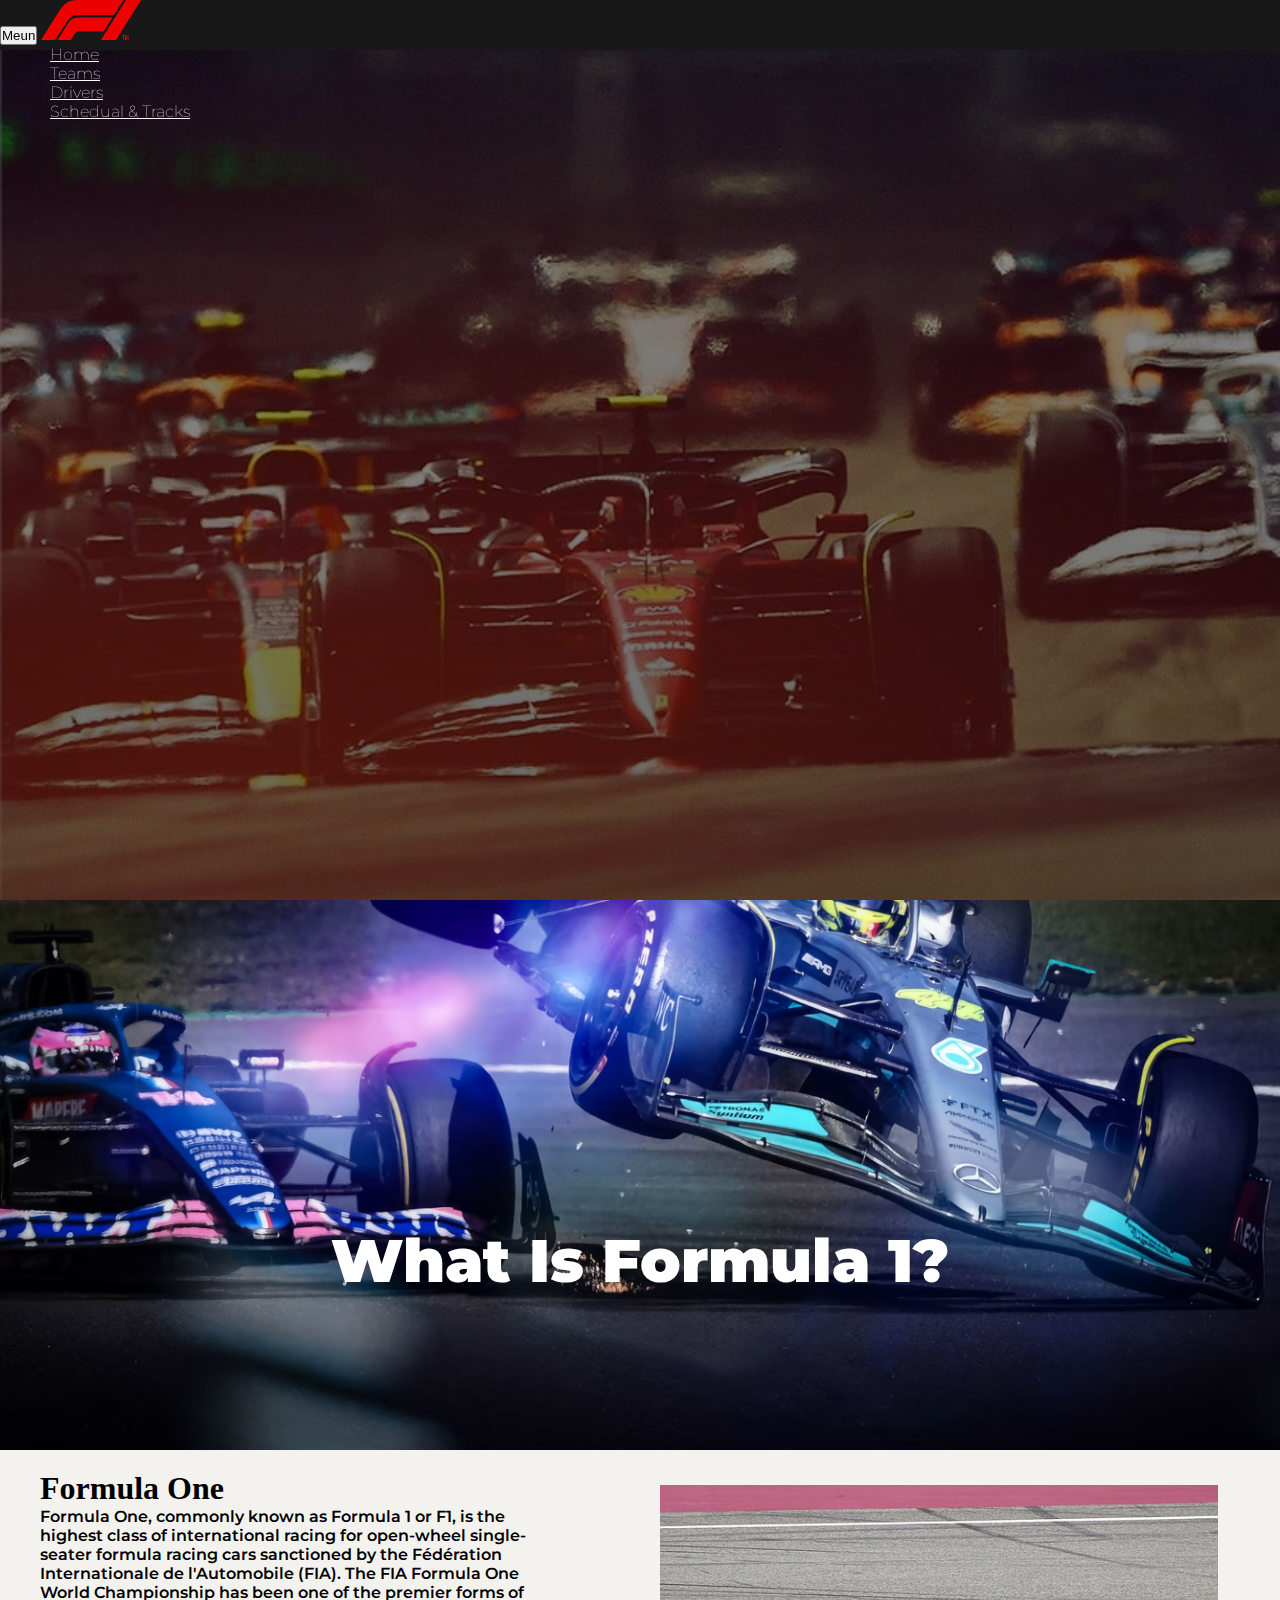
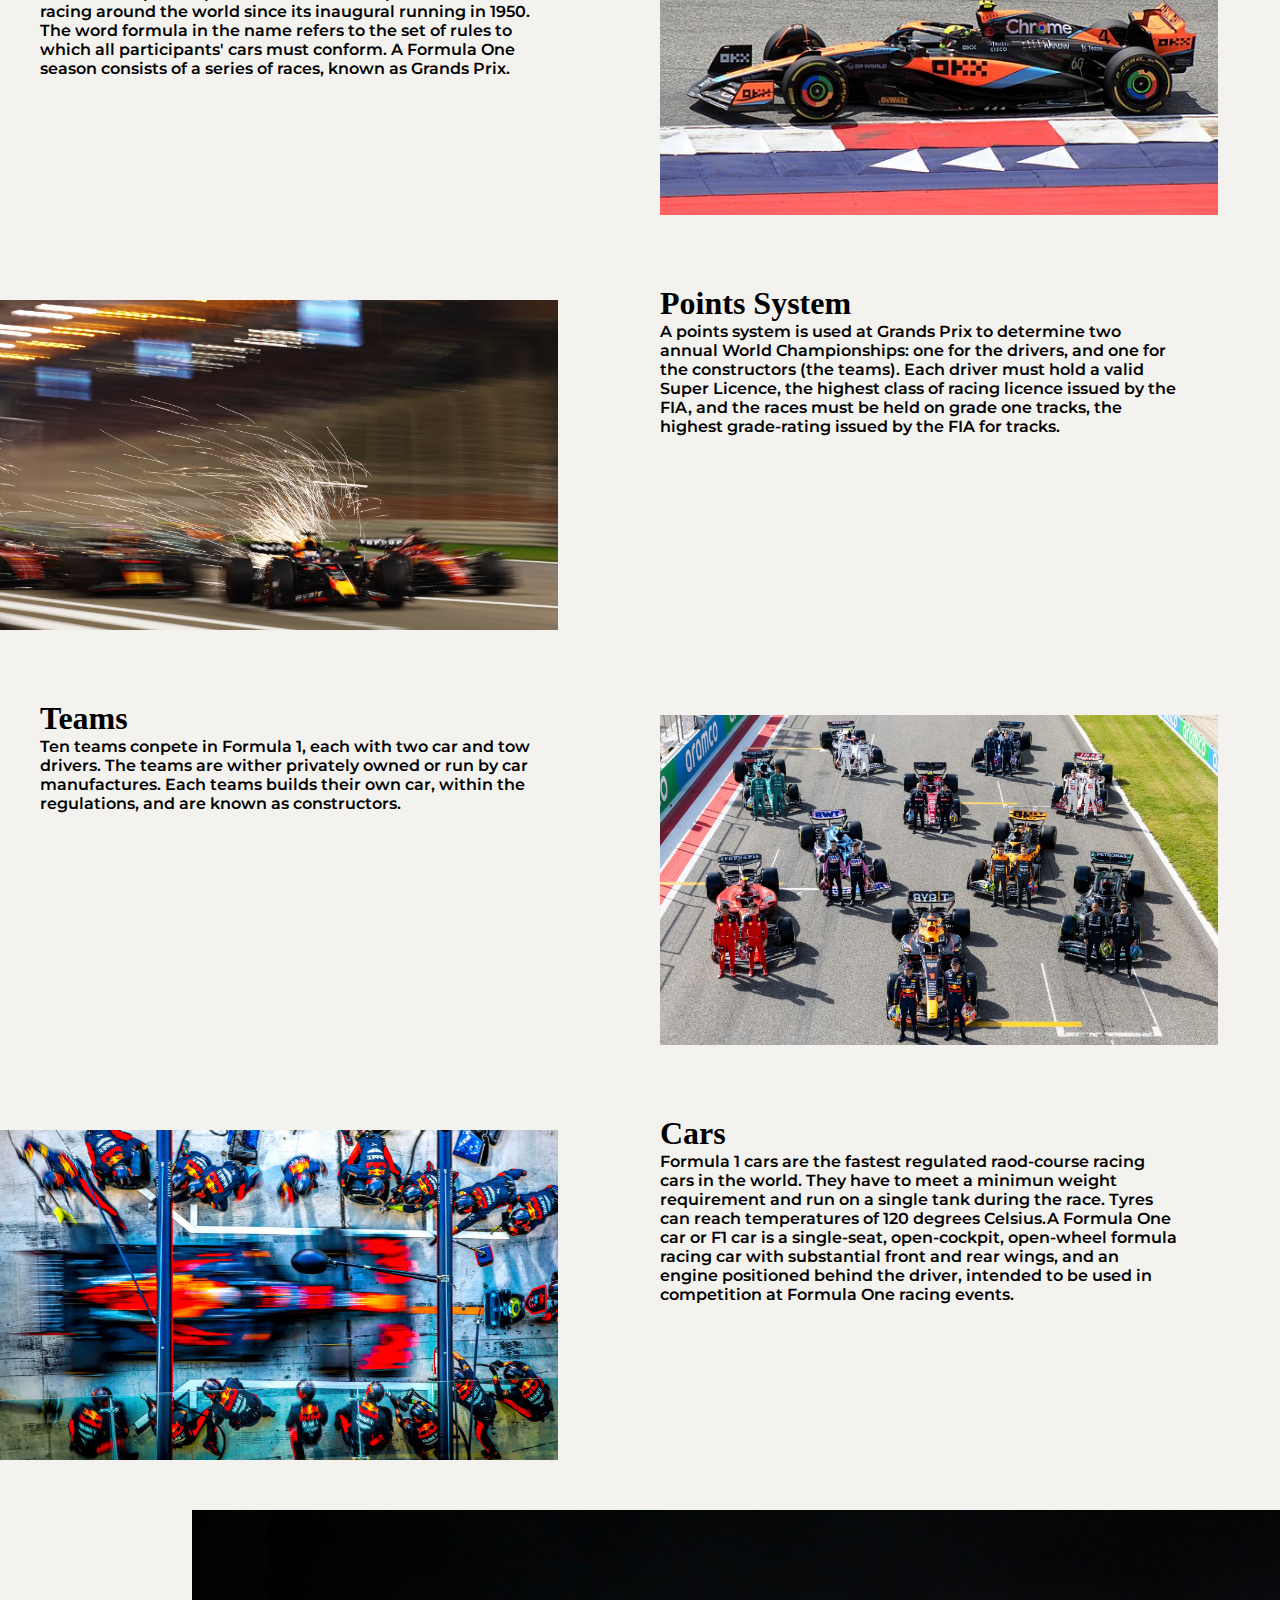
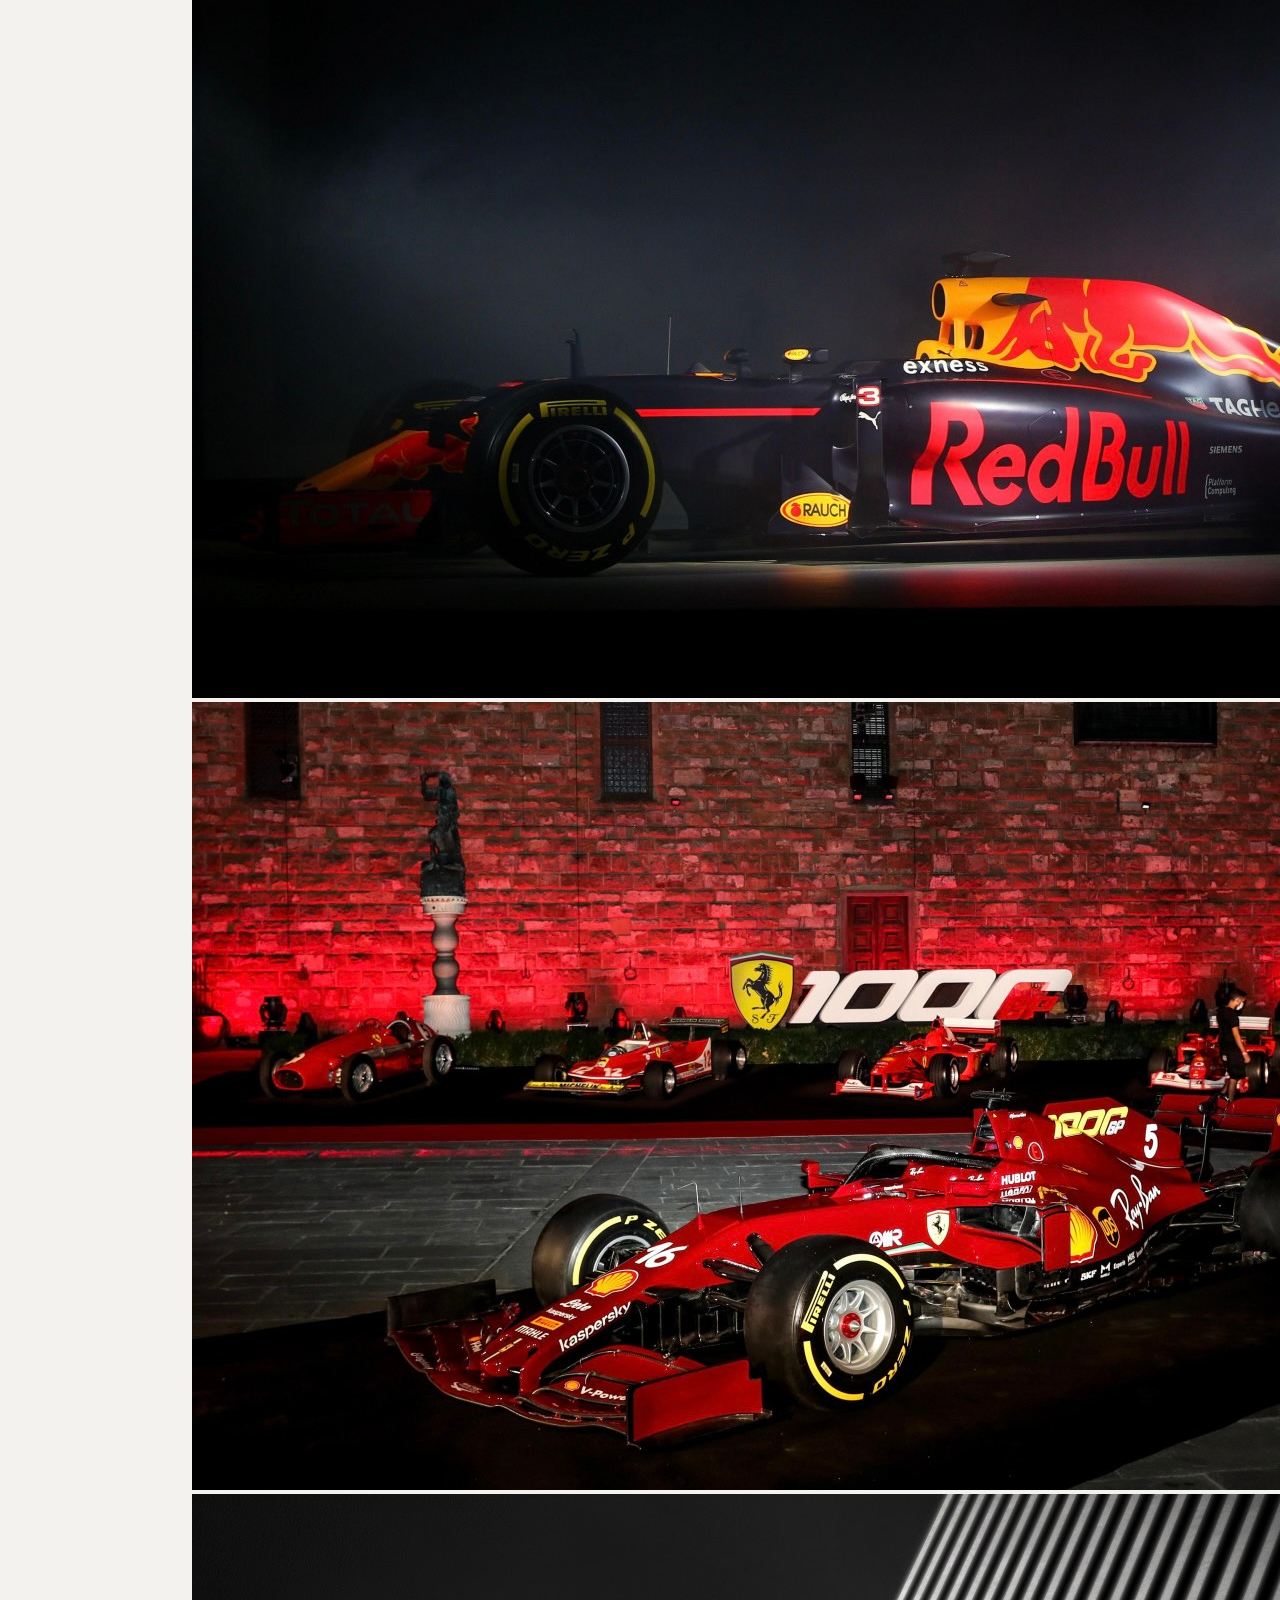
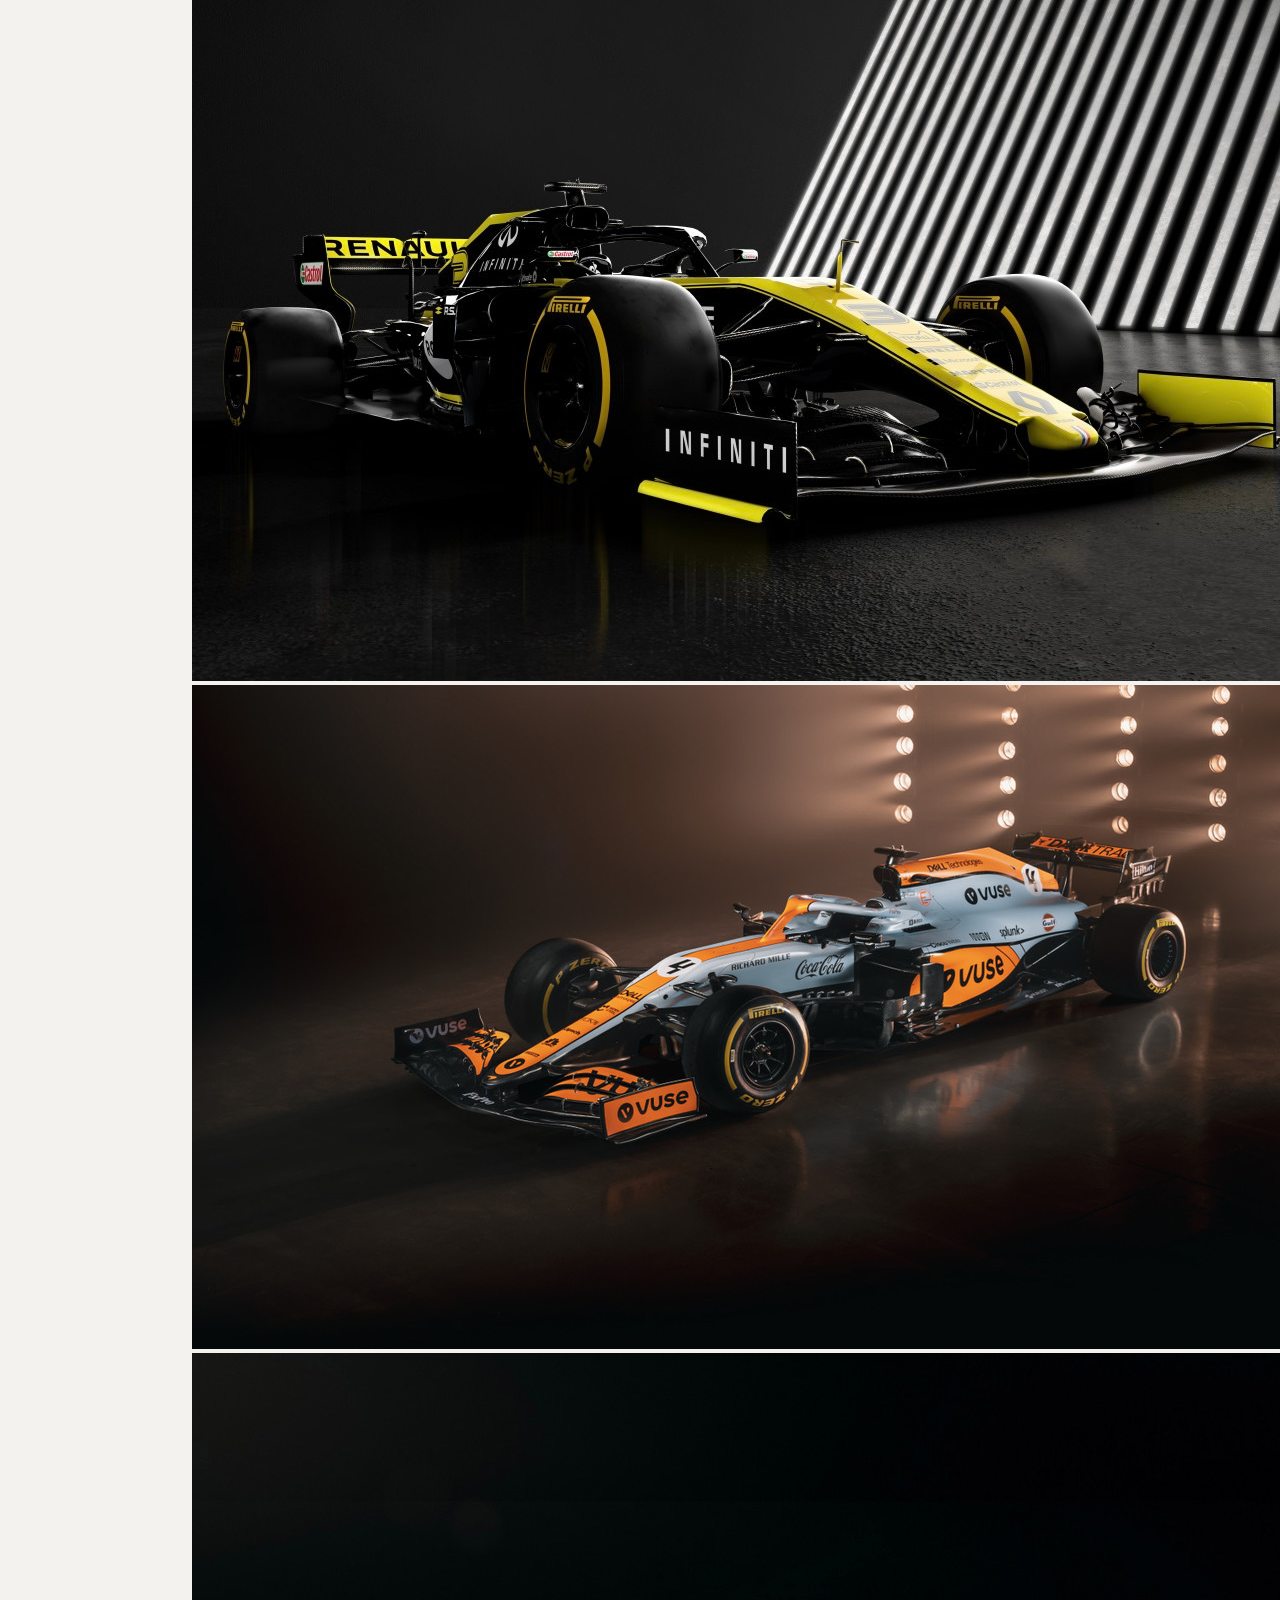
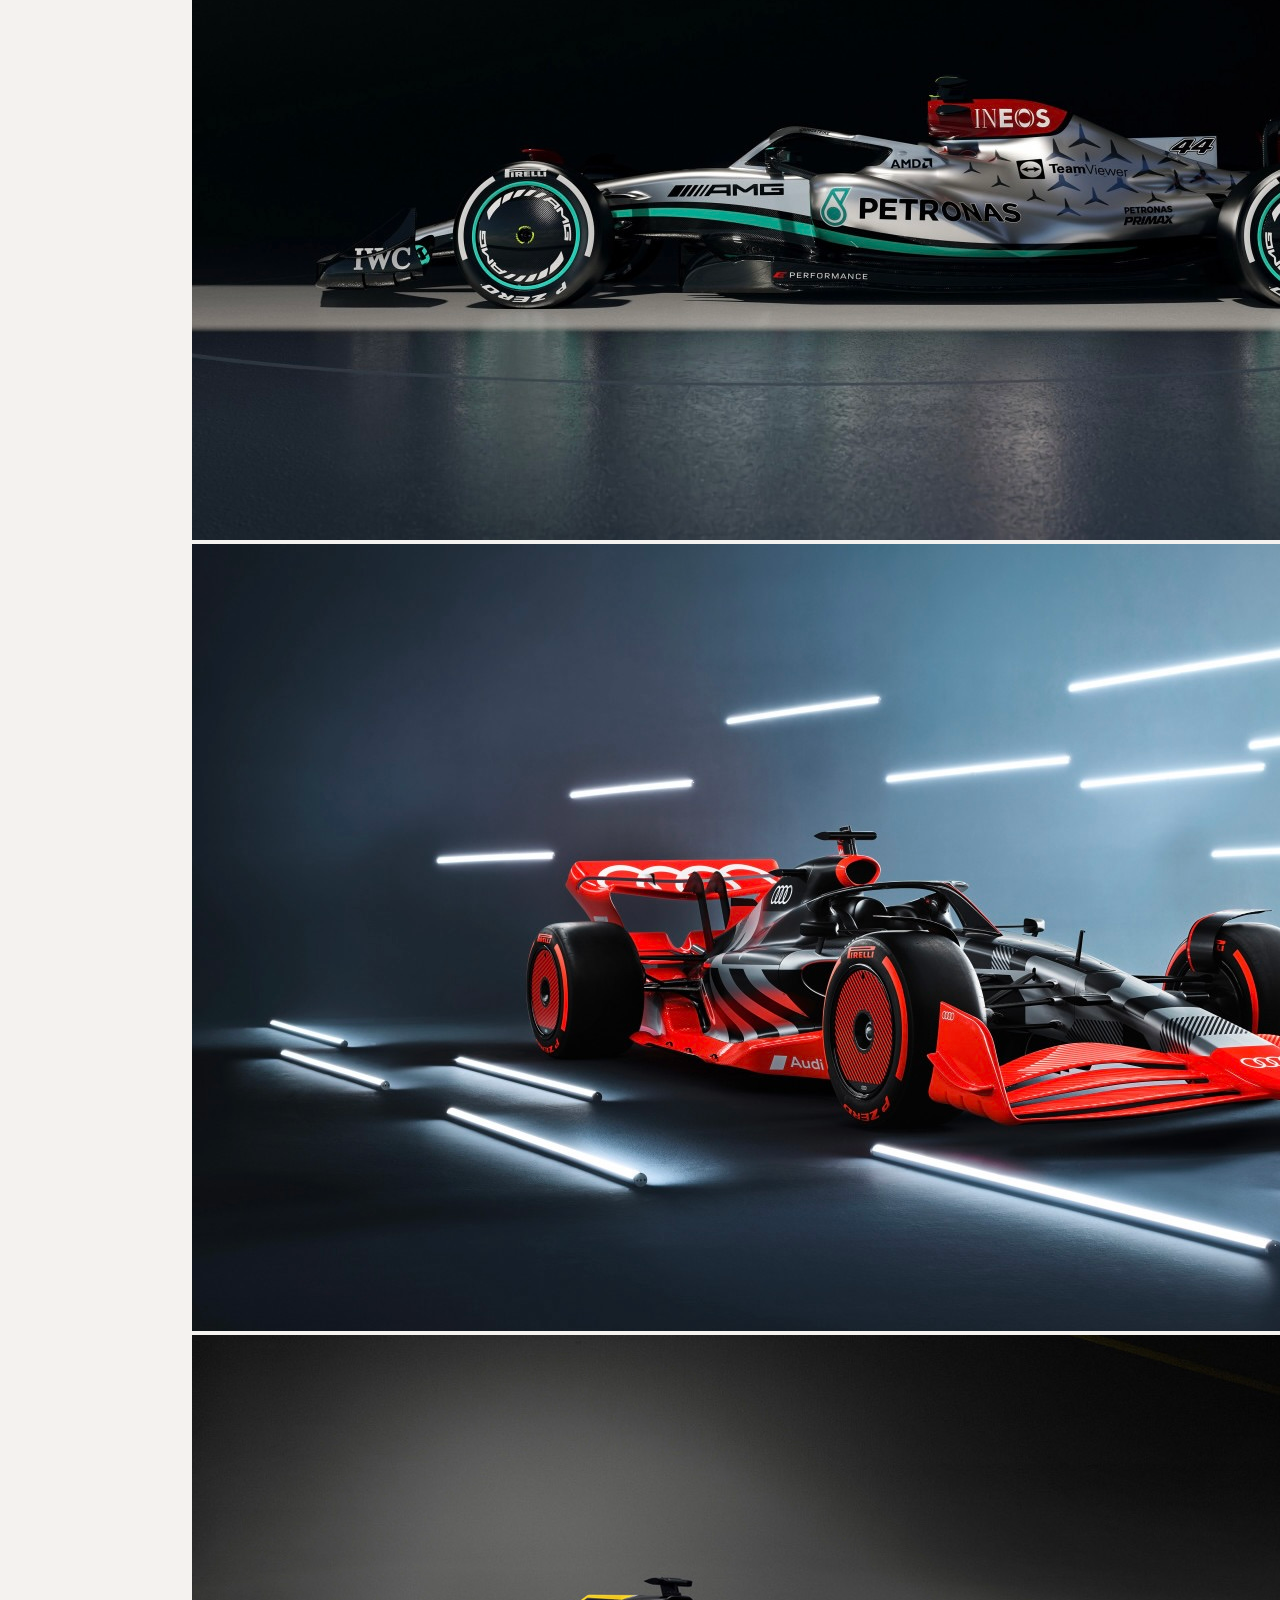
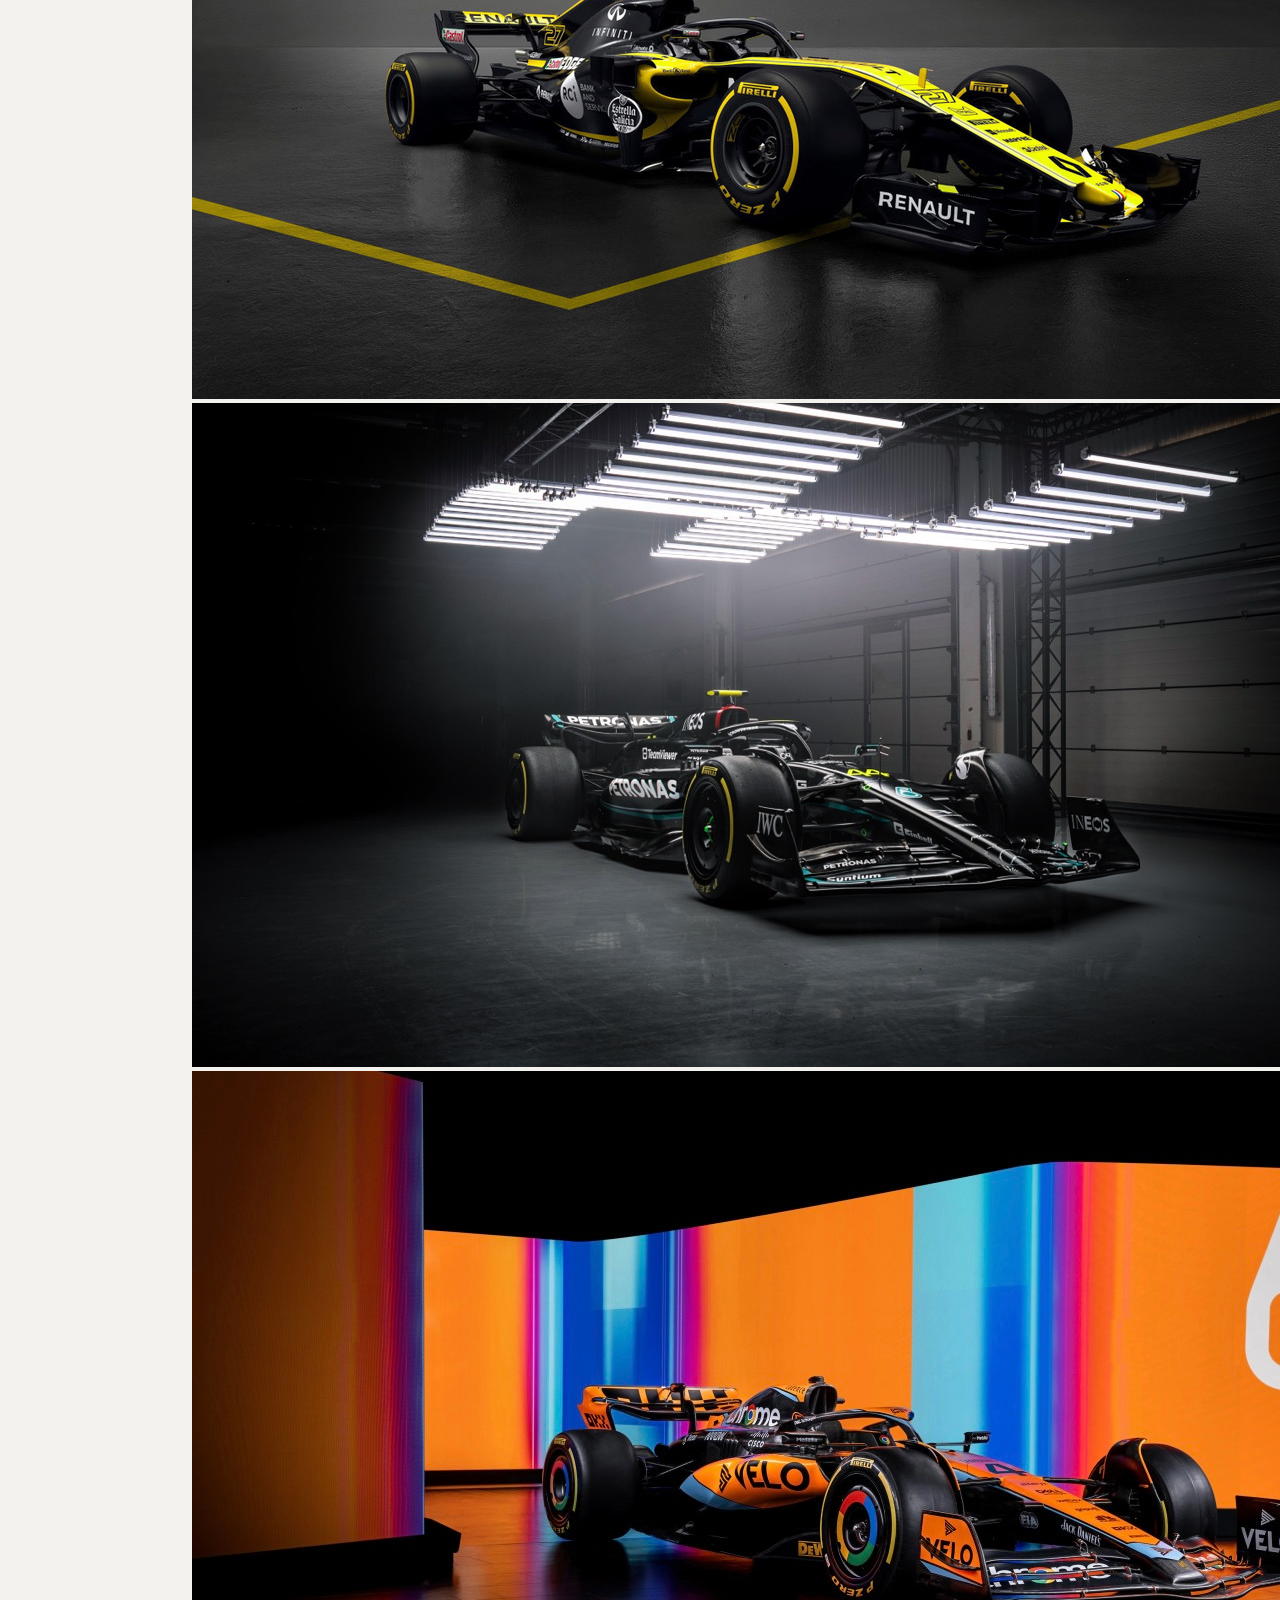
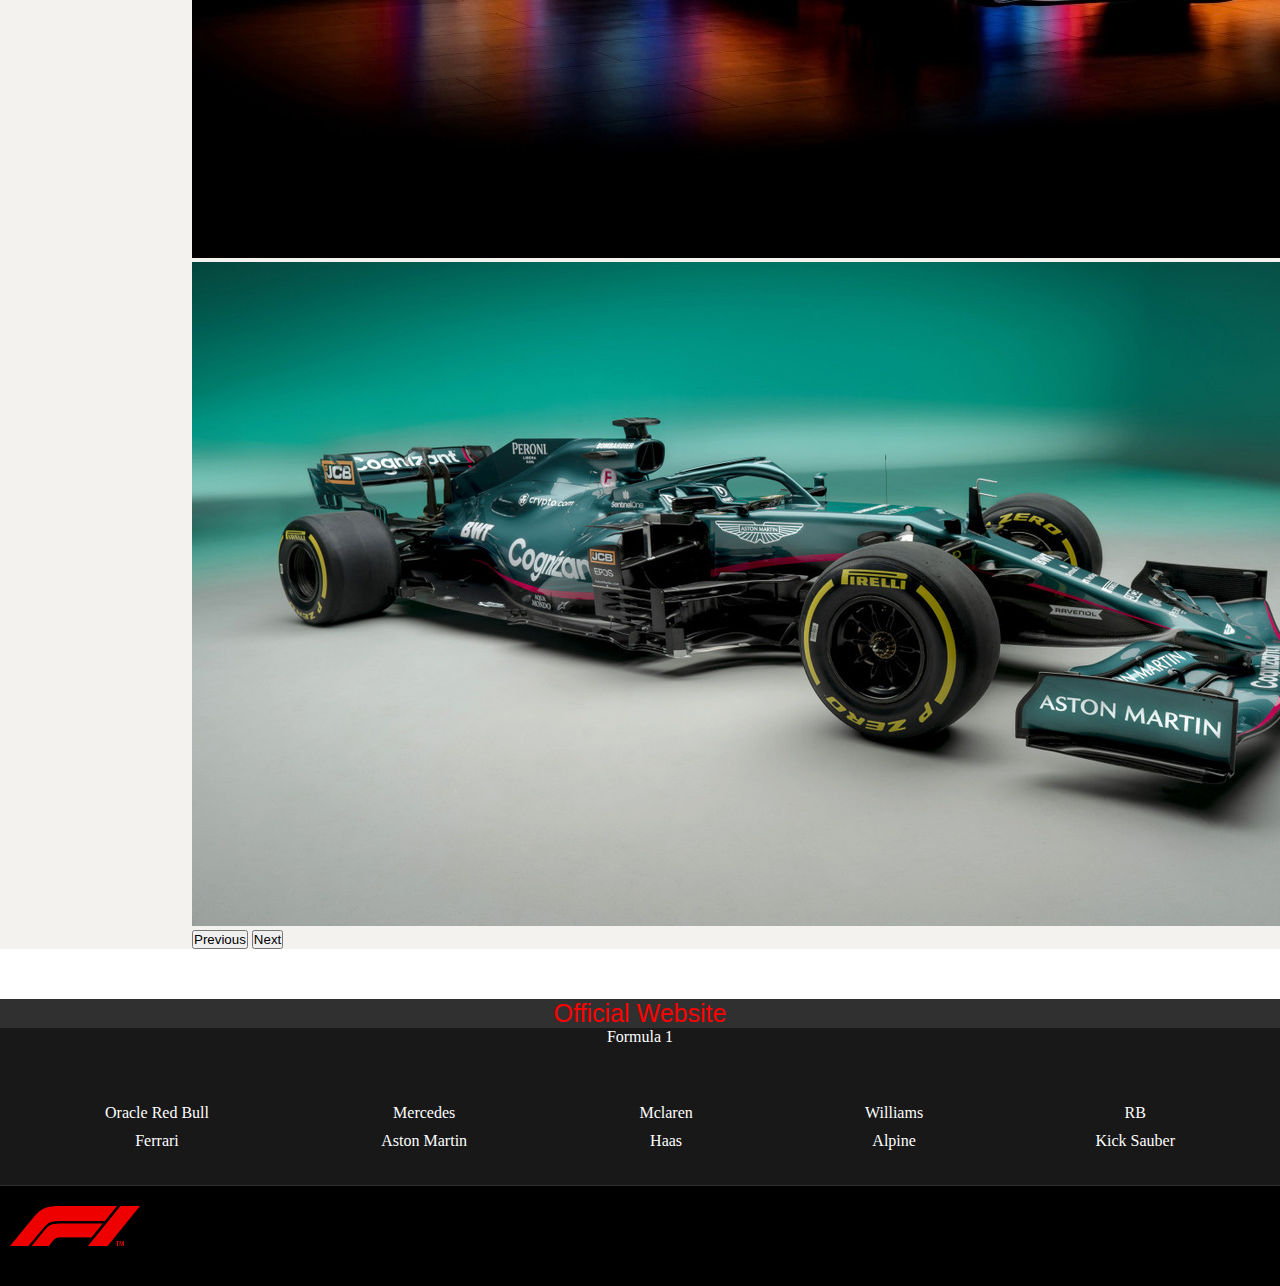
==== index.html @ dd9cee36 "Add files via upload" ====
<!DOCTYPE html>
<html lang="en">
<head>
    <meta charset="UTF-8">
    <meta name="viewport" content="width=device-width, initial-scale=1.0">
    <!-- Bootstrap -->
    <link href="https://cdn.jsdelivr.net/npm/bootstrap@5.3.2/dist/css/bootstrap.min.css" rel="stylesheet" integrity="sha384-T3c6CoIi6uLrA9TneNEoa7RxnatzjcDSCmG1MXxSR1GAsXEV/Dwwykc2MPK8M2HN" crossorigin="anonymous">
    <script src="https://cdn.jsdelivr.net/npm/bootstrap@5.3.2/dist/js/bootstrap.bundle.min.js" integrity="sha384-C6RzsynM9kWDrMNeT87bh95OGNyZPhcTNXj1NW7RuBCsyN/o0jlpcV8Qyq46cDfL" crossorigin="anonymous"></script>
    <!-- css -->
    <link rel="stylesheet" href="CSS/style.css">
    <title>F1 </title>

</head>
<body>
  <!-- navbar -->
  <!-- <nav class="navbar navbar-expand-lg position-absolute p-0"> -->
  <nav id="navbar" class="navbar navbar-expand-lg position-fixed p-0">
    <div class="container-fluid">
      <button class="navbar-toggler" type="button" data-bs-toggle="collapse" data-bs-target="#navbarSupportedContent" aria-controls="navbarSupportedContent" aria-expanded="false" aria-label="Toggle navigation">
        <span class="Menu ms-0 ">Meun</span>
      </button>
      <a href="#" class="navbar-logo">
        <img src="IMG/logo3.png" alt="">
      </a>
      <div class="collapse navbar-collapse" id="navbarSupportedContent">
        <div class="navbar-item">
          <ul class="navbar-nav me-auto mb-2 mb-lg-0">
            <li class="nav-home">
              <a class="nav-link " aria-current="page" href="index.html">Home</a>
            </li>
            <li class="nav-item">
              <a class="nav-link" href="team.html">Teams</a>
            </li>
            <li class="nav-item">
              <a class="nav-link" href="Drivers.html">Drivers</a>
            </li>
            <li class="nav-item">
                <a class="nav-link" id="alert" href="#">Schedual & Tracks</a>
            </li>
          </ul>
        </div>
      </div>
    </div>
  </nav>   

    <div class="background p-0" style="height: 100vh;">
      <div class="overlay"></div>
      <img style="object-fit: cover;" class="w-100 h-100" src="IMG/bg.jpeg" alt="background">
      <div class="text position-absolute">
        <p><font style="font-size:25px; color: red;">Welcome</font> to our exhilarating journey into the heart of Formula 1 racing. Immerse yourself in 
          the world of high-speed excitement, cutting-edge technology, and the relentless pursuit of 
          victory. From iconic teams and legendary drivers to the pulsating energy of race weekends, 
          join us as we unravel the secrets behind the world's premier motorsport.
        </p>
      </div>
      <div class="title position-absolute">
        <p>Discover more about <font color="red">Formula 1</font></p>
        <div class="icon ">
          <div class="go-down"> 
            <svg xmlns="http://www.w3.org/2000/svg" width="40" height="20" fill="currentColor" viewBox="0 0 40 15">
              <path fill-rule="evenodd" d="M20 9L0 0L16.182 13.35a6 6 0 0 0 7.636 0L40 0 20 9z"></path>
            </svg>
          </div>
          <div class="go-down">
            <svg xmlns="http://www.w3.org/2000/svg" width="40" height="15" fill="currentColor" viewBox="0 0 40 15">
              <path fill-rule="evenodd" d="M20 9L0 0L16.182 13.35a6 6 0 0 0 7.636 0L40 0 20 9z"></path>
            </svg>
          </div>
        </div>
      </div>
    </div>  
  <!-- body -->
  <div class="container-body">
    <div class="image-home">
      <img src="IMG/home2.avif" alt="">
    </div>
    <div class="content-home">
        <h1>What Is Formula 1?</h1>
    </div>
  </div>
  <div class="container-fluid bd">
    <div class="content">
      <div class="content-text">
        <h1>Formula One</h1>
        <p>Formula One, commonly known as Formula 1 or F1, is the highest class of 
          international racing for open-wheel single-seater formula racing cars sanctioned 
          by the Fédération Internationale de l'Automobile (FIA). The FIA Formula One World 
          Championship has been one of the premier forms of racing around the world since its 
          inaugural running in 1950. The word formula in the name refers to the set of rules to 
          which all participants' cars must conform. A Formula One season consists of a series of 
          races, known as Grands Prix.
        </p>
      </div>
      <div class="content-image">
        <img src="IMG/home3.jpg" alt="">
      </div>
    </div>
    <div class="content">
      <div class="content-text PointsSystem  pt-5">
        <h1>Points System</h1>
        <p>A points system is used at Grands Prix to determine two annual World 
          Championships: one for the drivers, and one for the constructors (the 
          teams). Each driver must hold a valid Super Licence, the highest class 
          of racing licence issued by the FIA, and the races must be held on grade 
          one tracks, the highest grade-rating issued by the FIA for tracks.</p>
      </div>
      <div class="content-image PointsSystem-img ms-3">
        <img src="IMG/home4.avif" alt="">
      </div>
    </div>
    <div class="content">
      <div class="content-text  pt-5">
        <h1>Teams</h1>
        <p>
          Ten teams conpete in Formula 1, each with two car and tow drivers. The 
          teams are wither privately owned or run by car manufactures. Each teams 
          builds their own car, within the regulations, and are known as constructors.
        </p>
      </div>
      <div class="content-image  ms-3">
        <img src="IMG/bg-image4.avif" alt="">
      </div>
    </div>
    <div class="content">
      <div class="content-text Cars pt-5">
        <h1>Cars</h1>
        <p>
          Formula 1 cars are the fastest regulated raod-course racing cars in the world. 
          They have to meet a minimun weight requirement and run on a single tank during
           the race. Tyres can reach temperatures of 120 degrees Celsius.A Formula One car 
           or F1 car is a single-seat, open-cockpit, open-wheel formula racing car with substantial 
           front and rear wings, and an engine positioned behind the driver, intended to be used in 
           competition at Formula One racing events. 
        </p>
      </div>
      <div class="content-image Cars-img ms-3">
        <img src="IMG/bg-home3.avif" alt="">
      </div>
      <!--  -->
    </div>
      <div class="slide-body1 ">
        <div id="carouselExampleInterval" class="carousel slide" data-bs-ride="carousel">
          <div class="carousel-inner">
            <div class="carousel-item active" data-bs-interval="3000">
              <img src="IMG/f1.jpeg" class="d-block w-100" alt="...">
            </div>
            <div class="carousel-item" data-bs-interval="3000">
              <img src="IMG/ferari.jpeg" class="d-block w-100" alt="...">
            </div>
            <div class="carousel-item" data-bs-interval="3000">
              <img src="IMG/f2.jpeg" class="d-block w-100" alt="...">
            </div>
            <div class="carousel-item" data-bs-interval="3000">
              <img src="IMG/f3.jpeg" class="d-block w-100" alt="...">
            </div>
            <div class="carousel-item" data-bs-interval="3000">
              <img src="IMG/f4.jpeg" class="d-block w-100" alt="...">
            </div>
            <div class="carousel-item" data-bs-interval="3000">
              <img src="IMG/f5.jpeg" class="d-block w-100" alt="...">
            </div>
            <div class="carousel-item " data-bs-interval="3000">
              <img src="IMG/f6.jpeg" class="d-block w-100" alt="...">
            </div>
            <div class="carousel-item" data-bs-interval="3000">
              <img src="IMG/f7.jpeg" class="d-block w-100" alt="...">
            </div>
            <div class="carousel-item" data-bs-interval="3000">
              <img src="IMG/f9.jpeg" class="d-block w-100" alt="...">
            </div>
            <div class="carousel-item" data-bs-interval="3000">
              <img src="IMG/f10.jpeg" class="d-block w-100" alt="...">
            </div>
          </div>
          <button class="carousel-control-prev" type="button" data-bs-target="#carouselExampleInterval" data-bs-slide="prev">
            <span class="carousel-control-prev-icon" aria-hidden="true"></span>
            <span class="visually-hidden">Previous</span>
          </button>
          <button class="carousel-control-next" type="button" data-bs-target="#carouselExampleInterval" data-bs-slide="next">
            <span class="carousel-control-next-icon" aria-hidden="true"></span>
            <span class="visually-hidden">Next</span>
          </button>
        </div>
      </div>
  </div>
<!--  -->

  <!-- footer -->
  <div class="footer">
    <div class="main-link">
      <p>Official Website</p>
      <a class="footer-link" href="https://www.formula1.com/en.html" target="_blank">Formula 1</a>
    </div>
    <div class="footer-content">
      <div class="footer-small-content small-footer-left col-lg-2 " >
        <a class="footer-link d-block" href="https://www.redbullracing.com/int-en" target="_blank">Oracle Red Bull</a>
        <a class="footer-link d-block" href="https://www.ferrari.com/en-EN" target="_blank">Ferrari</a>
      </div>
      <div class="footer-small-content col-lg-2 ">
        <a class="footer-link d-block" href="https://www.mercedesamgf1.com" target="_blank">Mercedes</a>
        <a class="footer-link d-block" href="https://www.astonmartinf1.com/en-GB/" target="_blank">Aston Martin</a>
      </div>
      <div class="footer-small-content col-lg-2 ">
        <a class="footer-link d-block" href="https://www.mclaren.com/racing/" target="_blank">Mclaren</a>
        <a class="footer-link d-block" href="https://www.haasf1team.com" target="_blank">Haas</a>
      </div>
      <div class="footer-small-content col-lg-2 ">
        <a class="footer-link d-block" href="https://www.williamsf1.com" target="_blank">Williams</a>
        <a class="footer-link d-block" href="https://www.alpine-cars.co.uk/formula-1/f1-team.html" target="_blank">Alpine</a>
      </div>
      <div class="footer-small-content small-footer-right col-lg-2 ">
        <a class="footer-link d-block" href="" target="_blank">RB</a>
        <a class="footer-link d-block" href="" target="_blank">Kick Sauber</a>
      </div>
    </div>
    <div class="contact-me">
      <div class="col-12">
            <img src="IMG/logo3.png" alt="">
      </div>
    </div>
  </div>
</body>
<script src="JS/index.js"></script>
</html>
---- CSS/style.css ----
@import url('https://fonts.googleapis.com/css2?family=Montserrat:wght@300&display=swap');
*{
    margin: 0;
    padding: 0;
    box-sizing: border-box;
    /* font-family: 'Montserrat', sans-serif; */
}
:root{
    --font-family: 'DM Sans', sans-serif;
    --normal-font:20px
}
.navbar{
    background-color: #181818;
    width: 100%;
    height: 50px;
    top: 0;
    z-index: 1;

}
.navbar .navbar-logo img{
    width: 100px;
    height: 40px;
    margin-right: 20px;
}
.navbar-item .nav-link{
    margin-left: 50px; 
    /* background-color: blue; */
    font-size: 16px;
    color: white;
    font-family: 'Montserrat', sans-serif;
    font-weight:lighter;
}
/* Add this CSS to your existing styles */
.navbar {
    position: fixed;
    top: 0;
    width: 100%;
    transition: top 0.3s;
}
.hidden {
    top: -100px;
}

   
.background {
    position: relative;
    overflow: hidden;
}
.overlay {
    position: absolute;
    top: 0;
    left: 0;
    width: 100%;
    height: 100%;
    background: linear-gradient(rgba(0, 0, 0, 0.4), rgba(0, 0, 0, 0.6));
    pointer-events: none;
}
.text{
    width: 50%;
    /* background-color: aqua; */
    top: 35%;
    color: white;
    font-family: 'Montserrat', sans-serif;
    font-size: 20px;
    margin-left: 70px;
}
.title{
    width: 100%;
    top: 80%;
    display: flex;
    flex-direction: column;
    justify-content: center;
    align-items: center;
}
.title p{
    font-size: 36px;
    color: white;
    font-weight: 400;
}

/* body */
.container-body{
    width: 100%;
    height: 550px;
    background-color: aqua;
}
.image-home img{
    width: 100%;
    height: 550px;
    object-fit: cover;
    overflow: hidden;
    display: block;
    /* position: absolute; */
    top: 0;
}
.content-home{
    position: absolute;
    width: 100%;
    top: 80%;
    display: flex;
    justify-content: center;
    align-items: center;
    bottom: -100%;
}
.content-home h1{
    font-size: 60px;
    font-weight: 900;
    color: white;
    font-family: 'Montserrat', sans-serif; 
}
/*  */
.bd{
    background-color: #F4F2EF;
}
.content{
    width: 100%;
    height: 400px;
    display: flex;
    justify-content: space-between;
    flex-direction: row;
    margin-bottom: 15px;
}
.content-text{
    width: 50%;
    height: 350px;
    /* background-color: aqua; */
    margin: 20px 20px;
    /* overflow: hidden; */
}
.content-text h1{
    font-weight: 800;
    padding-left: 20px;
}
.content-text p{
    width: 90%;
    font-family: 'Montserrat', sans-serif;
    padding: 0 20px;
    font-size: 16px;
    font-weight: 600;
}
.content-image{
    width: 50%;
    height: 330px;
    margin: auto;
    /* background-color: blue; */
}
.content-image img{
    width: 90%;
    height: 100%;
    object-fit: cover;
}
/*  */
/* slide */
.slide-body1{
    width: 70%;
    height: auto;
    /* margin: 10px 10px ; */
    display: block;
  
    margin: auto;
}
.text-body1{
    width: 50%;
    height: 200px;
    background-color: #303030;
    margin-right: 10px;
    padding: 20px 15px 20px;
}
.Cars, .PointsSystem{
    order: 2;
}
.Cars-img, .PointsSystem-img{
    order: 1;
}

/* footer */
.footer {
    margin-top: 50px;
    width: 100%;
    /* height: 100vh; */
    background-color: chartreuse;
}
.main-link{
    width: 100%;
    height: 80px;
    background-color: #181818;
    text-align: center;
    align-items: center;
}
.main-link p{
    color: red;
    font-size: 25px;
    background-color: #303030;
    font-family: var(--font-family);
}
.footer-link{
    text-decoration: none;
    color: white;
    padding: 5px;
}
.footer-link:hover{
    color: red;
}
.footer-content{
    width: 100%;
    /* height: 140px; */
    display: flex;
    justify-content: space-between;
    background-color: #181818;
    border-bottom: 1px solid #303030;
}
.footer-small-content{
    /* width: 17%;
    height: 120px; */
    /* background-color: red; */
    display: flex;
    flex-direction: column;
    align-items: center;
    margin: 10px 0 10px;
    padding: 10px 0 20px;
}
.small-footer-left{
    margin-left: 100px;
}
.small-footer-right{
    margin-right: 100px;
}
/* contact */
.contact-me{
    width: 100%;
    height: 100px;
    background-color: #000000;
}
.col-12 img{
    width: 140px;
    height: 60px;
    padding-top: 20px;
    padding-left: 10px;
}

 /*// X-Small devices (portrait phones, less than 576px) */
/* // No media query for `xs` since this is the default in Bootstrap */

/* for phone */
@media (max-width: 576px) {
    .navbar-toggler{
    background-color:#181818;
    }
    .navbar-toggler span{
    color: white;
    }
    .navbar-logo, .navbar-toggler{
    margin-top: 10px;
    }
    .navbar-collapse{
    background-color: #303030;
    border-radius: 10px;
    }
    .nav-link{
    color: #000000;
    }
    .text{
    width: 80%;
    height: 400px;
    /* background-color: aqua; */
    top: 30%;
    color: white;
    font-family: 'Montserrat', sans-serif;
    font-size: 12px;
    margin-left: 50px;
    }
    .content-home h1{
        font-size: 30px;   
    }
    .title p{
        font-size: 20px;
    }
    .content {
        position: relative;
        width: 100%;
        height: 100vh; /* Use viewport height to fill the screen */
        /* margin-bottom: 5px; */
    }
    
    .content-text {
        position: absolute;
        top: 0;
        left: 0;
        width: 100%;
        height: 300px;
        /* background-color: aqua; */
        margin: 0;
        /* padding: 5px; */
        /* box-sizing: border-box; */
    }
    .content-text h1 {
        font-weight: 800;
        font-size: 25px;
        padding-left: 5px;
    }
    .content-text p {
        font-family: 'Montserrat', sans-serif;
        font-size: 14px;
        font-weight: 600;
        padding: 0 10px;
    }
    .content-image {
        position: absolute;
        bottom: 0;
        left: 0;
        width: 100%;
        height: auto;
    }
    .content-image img {
        width: 100%;
        height: auto;
        object-fit: cover;
    }
    /*  */
    .small-footer-left,
    .small-footer-right {
        margin-left: 10px;
    }
    .footer-small-content {
        display: flex;
        flex-direction: column;
        align-items: center;
        margin: 10px 0 10px;
        padding: 10px 0 20px;
    }
    .small-footer-left, .small-footer-right{
        margin-left: 10px;
    }
    .footer-small-content{
        display: flex;
        flex-direction: column;
        align-items: center;
        margin: 10px 0 10px;
        padding: 10px 0 20px;
    }
}
/* // Small devices (landscape phones, 576px and up) */
@media (min-width: 576px) and (max-width:767px){ 
    .navbar-toggler{
    background-color:#181818;
    }
    .navbar-toggler span{
    color: white;
    }
    .navbar-logo, .navbar-toggler{
    margin-top: 9px;
    
    }
    .navbar-collapse{
    background-color: #303030;
    border-radius: 10px;
    }
    .nav-link{
    color: #000000;
    }
    .text{
    width: 60%;
    /* background-color: aqua; */
    top: 30%;
    color: white;
    font-family: 'Montserrat', sans-serif;
    font-size: 18px;
    margin-left: 50px;
    }
    /*  */
    .content-text{
    width: 50%;
    height: 350px;
    /* background-color: aqua; */
    }
    .team{
        width: 50%;
        height: 300px;
        /* background-color: aqua; */
    }
    .content-text h1{
    font-weight: 800;
    padding-left: 20px;
    font-size: 20px;
    }
    .content-text p{
    width: 100%;
    font-family: 'Montserrat', sans-serif;
    /* padding: 0 20px; */
    font-size: 15px;
    font-weight: 600;
    }
    .content-image{
    width: 50%;
    height: 330px;
    margin: auto;
    display: flex;
    justify-content: center;
    align-items: center;
    /* background-color: blue; */
    }
    .content-image img{
    width: 100%;
    height: auto;
    object-fit: cover;
    }
}

/* // Medium devices (tablets, 768px and up) */
@media (min-width: 768px) and (max-width:991px){
   .navbar-toggler{
    background-color:#181818;
   }
   .navbar-toggler span{
    color: white;
   }
   .navbar-logo, .navbar-toggler{
    margin-top: 9px;
   }
   .navbar-collapse{
    background-color: #303030;
    border-radius: 10px;
   }
   .nav-link{
    color: #000000;
   }
   .text{
    width: 60%;
    /* background-color: aqua; */
    top: 30%;
    color: white;
    font-family: 'Montserrat', sans-serif;
    font-size: 18px;
    margin-left: 50px;
   }
   /*  */
   .content-text{
    width: 50%;
    height: 350px;
    /* background-color: aqua; */
    /* margin: 20px 20px; */
    /* overflow: hidden; */
    }
    .content-text h1{
        font-weight: 800;
        padding-left: 20px;
        font-size: 20px;
    }
    .content-text p{
        width: 100%;
        font-family: 'Montserrat', sans-serif;
        /* padding: 0 20px; */
        font-size: 15px;
        font-weight: 600;
    }
    .content-image{
        width: 50%;
        height: 330px;
        margin: auto;
        display: flex;
        justify-content: center;
        align-items: center;
        /* background-color: blue; */
    }
    .content-image img{
        width: 100%;
        height: auto;
        object-fit: cover;
    }
}
/* // Large devices (desktops, 992px and up) */
@media (min-width: 992px) and (max-width:1199px){ 
   
}
/* // X-Large devices (large desktops, 1200px and up) */
@media (min-width: 1200px) { 
    
 }

/* // XX-Large devices (larger desktops, 1400px and up) */
@media (min-width: 1400px) { 
    
 }
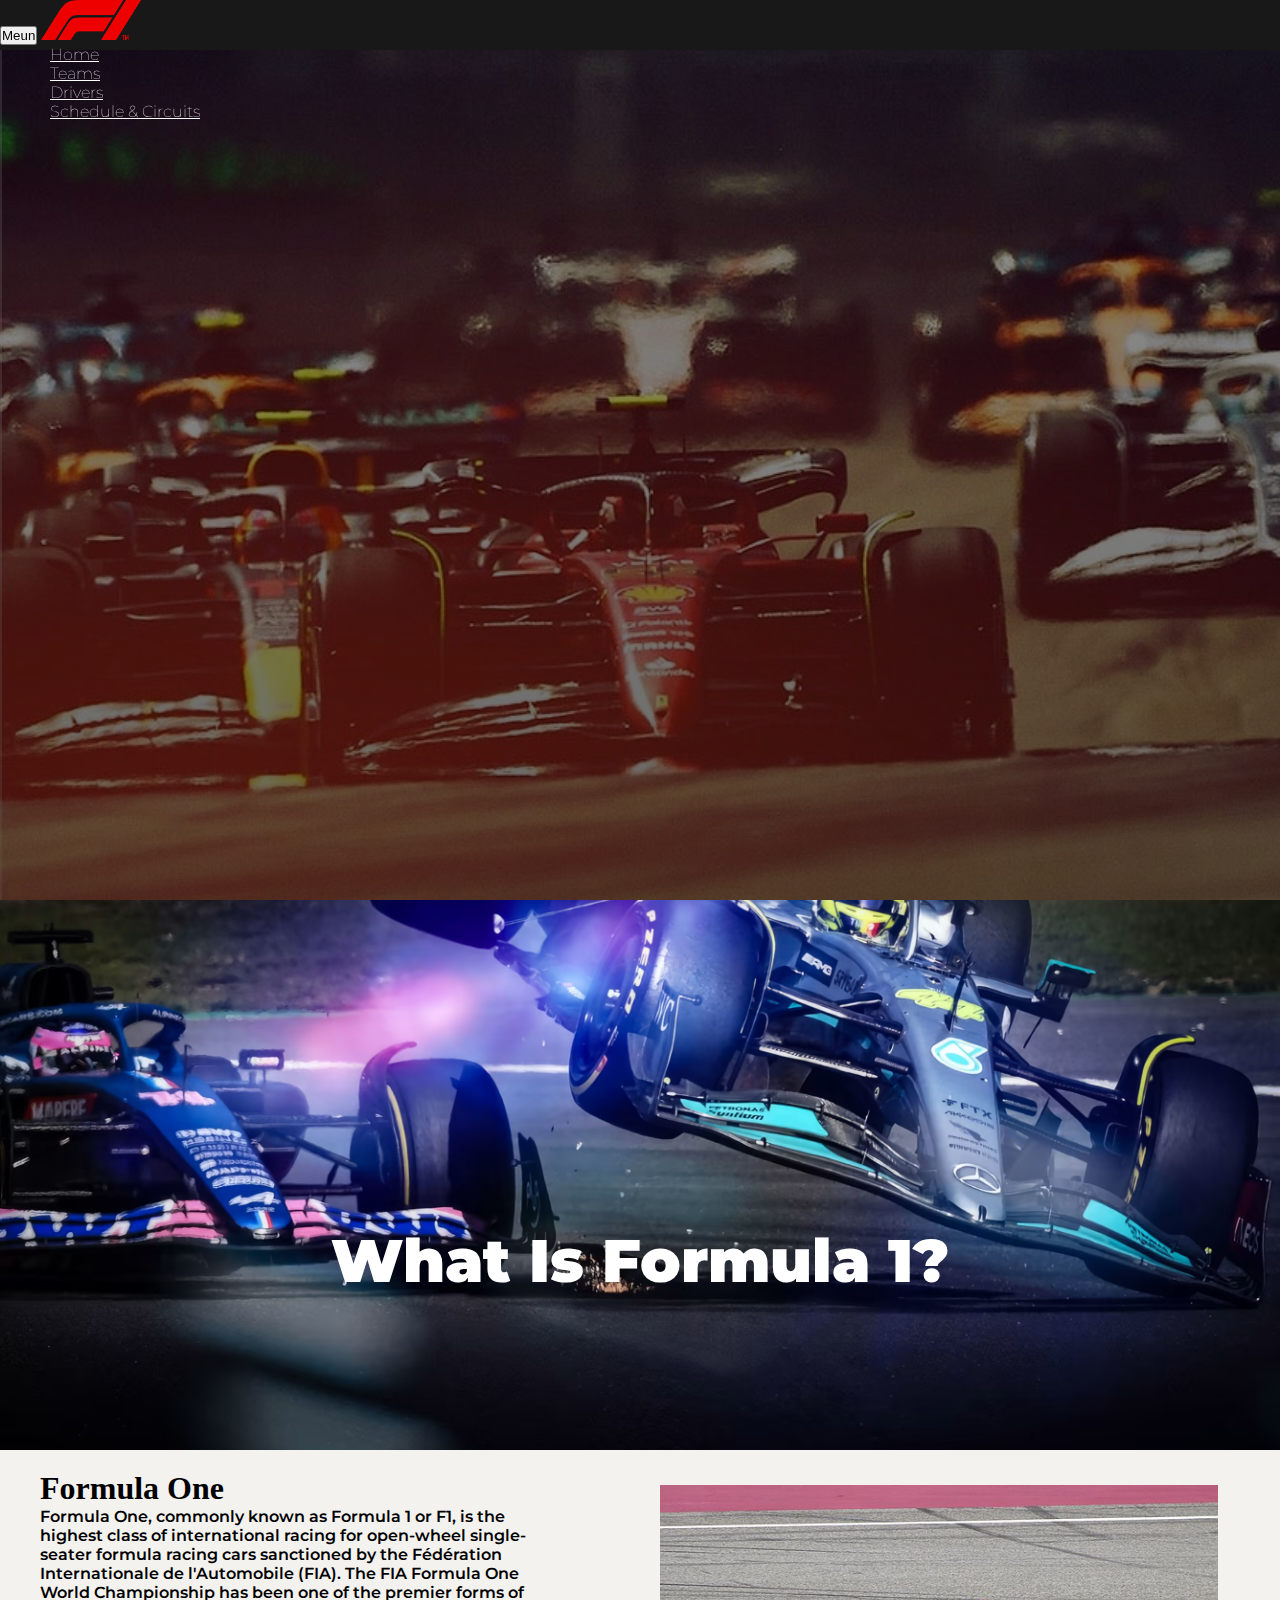
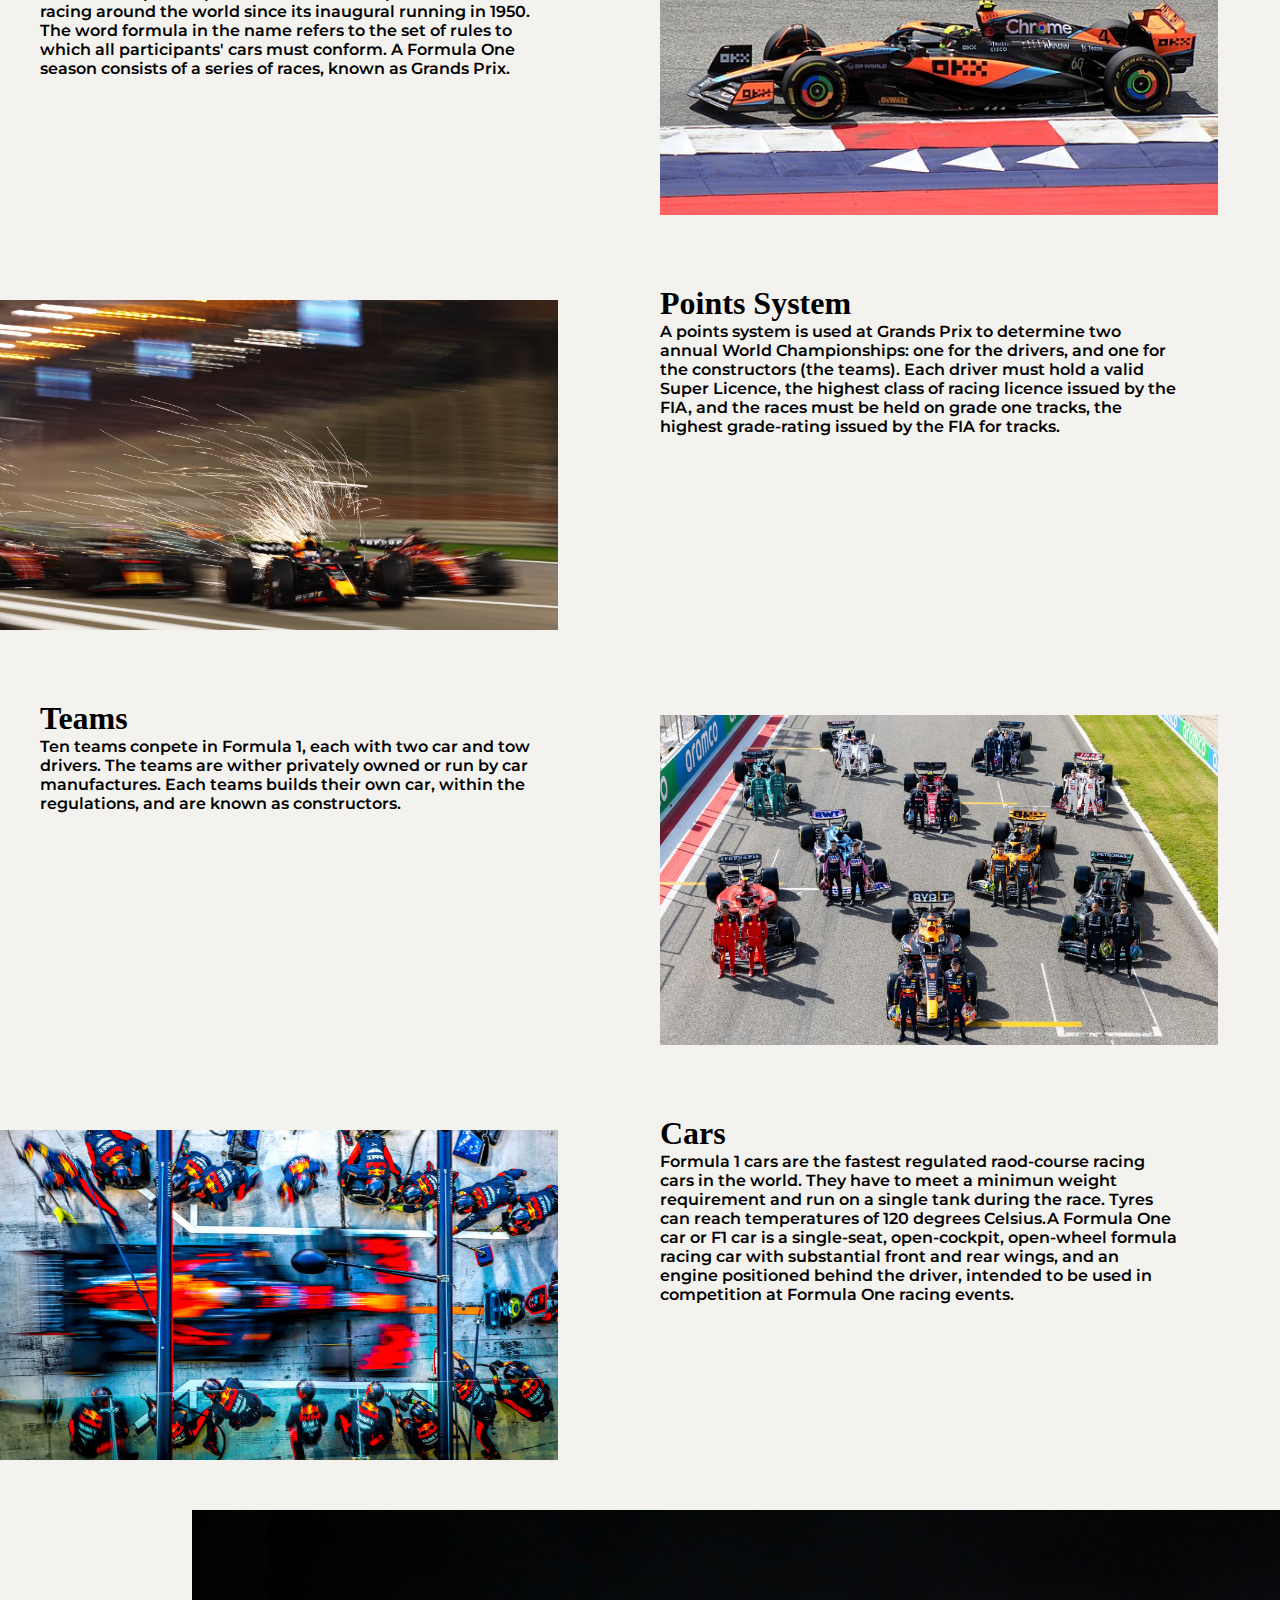
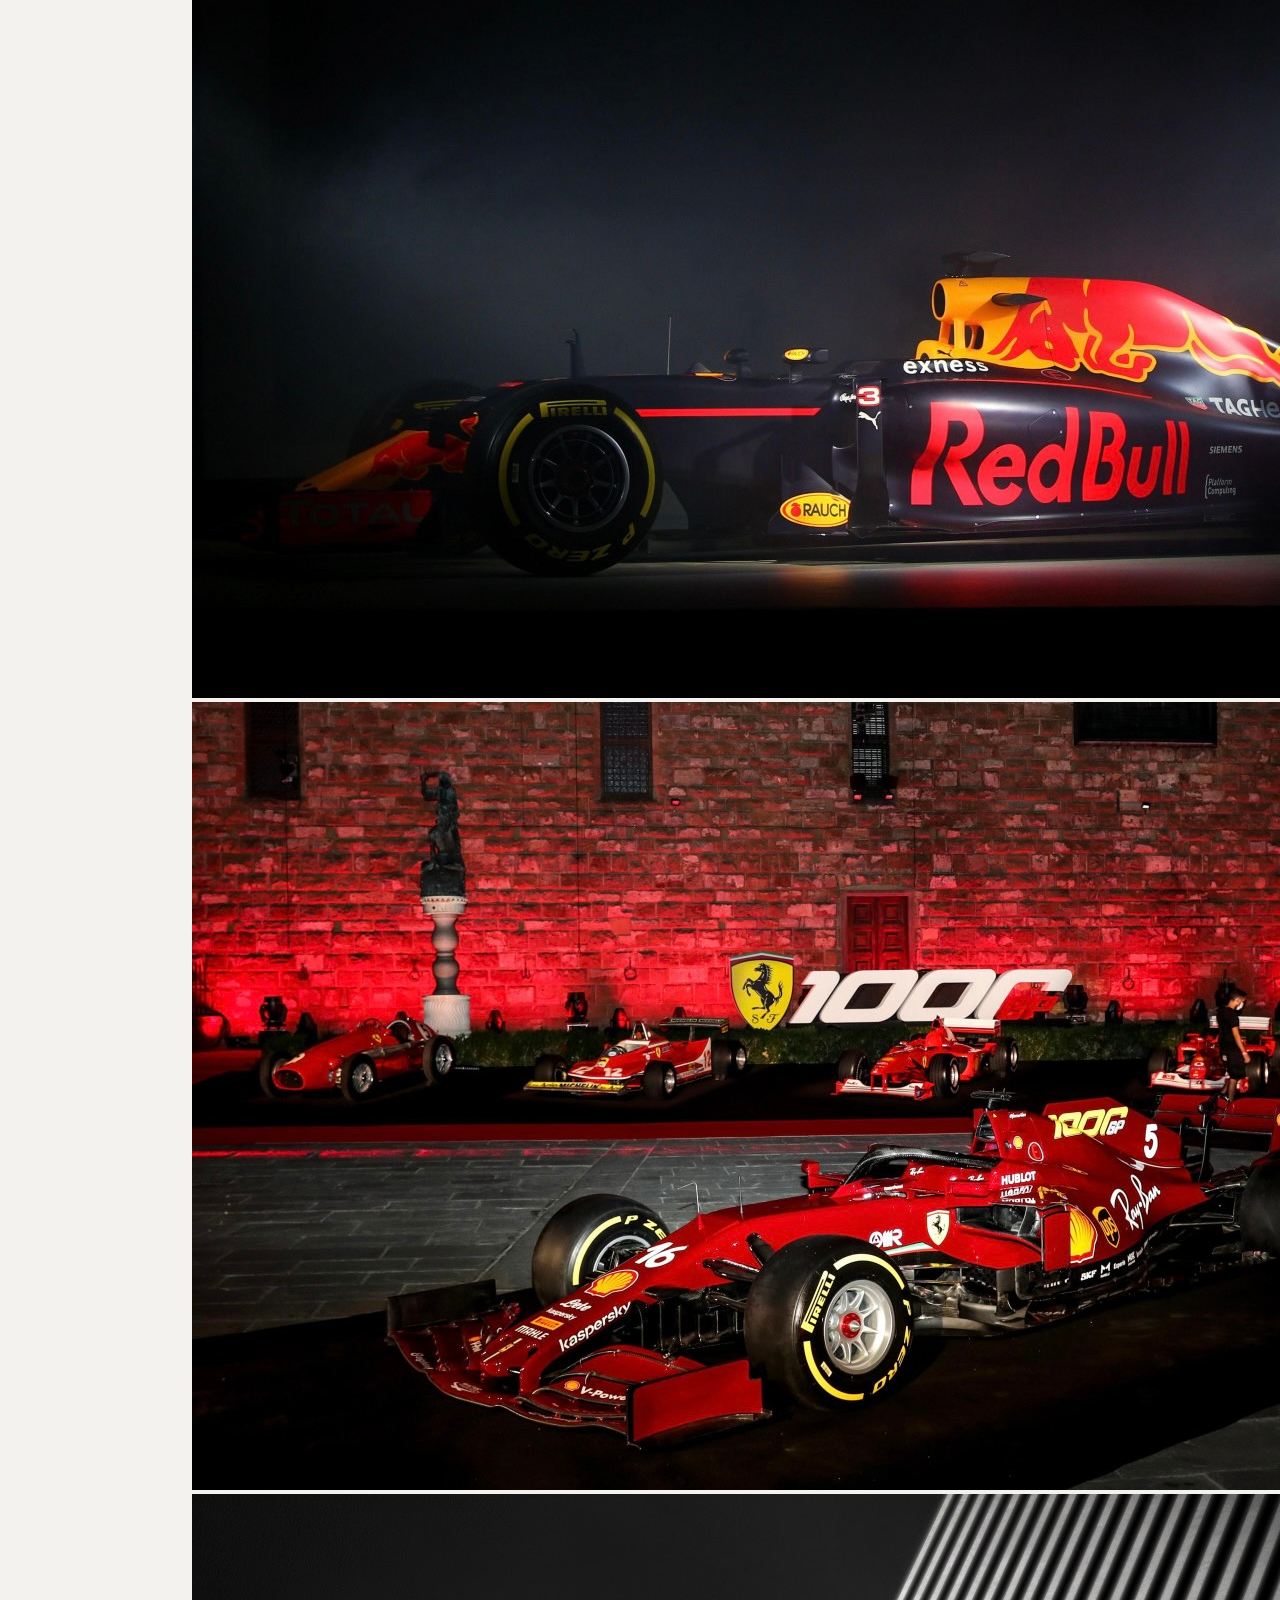
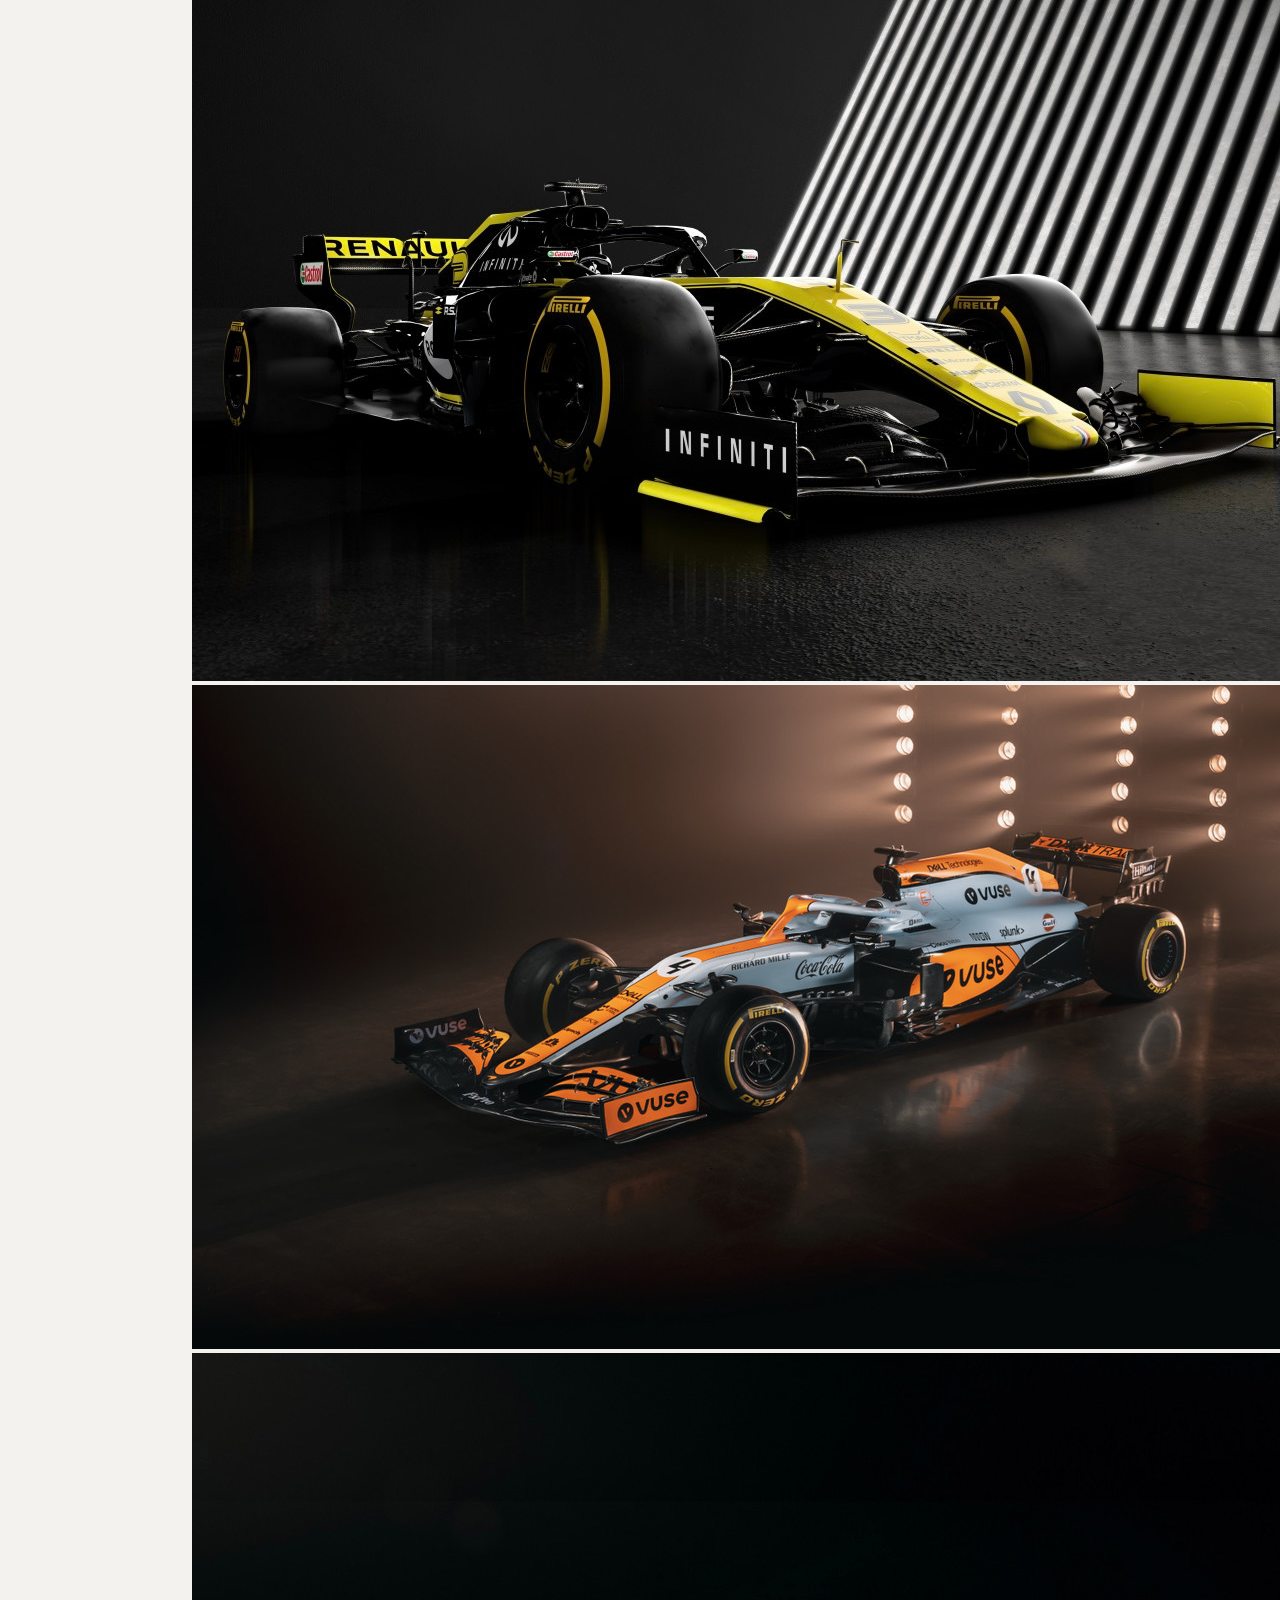
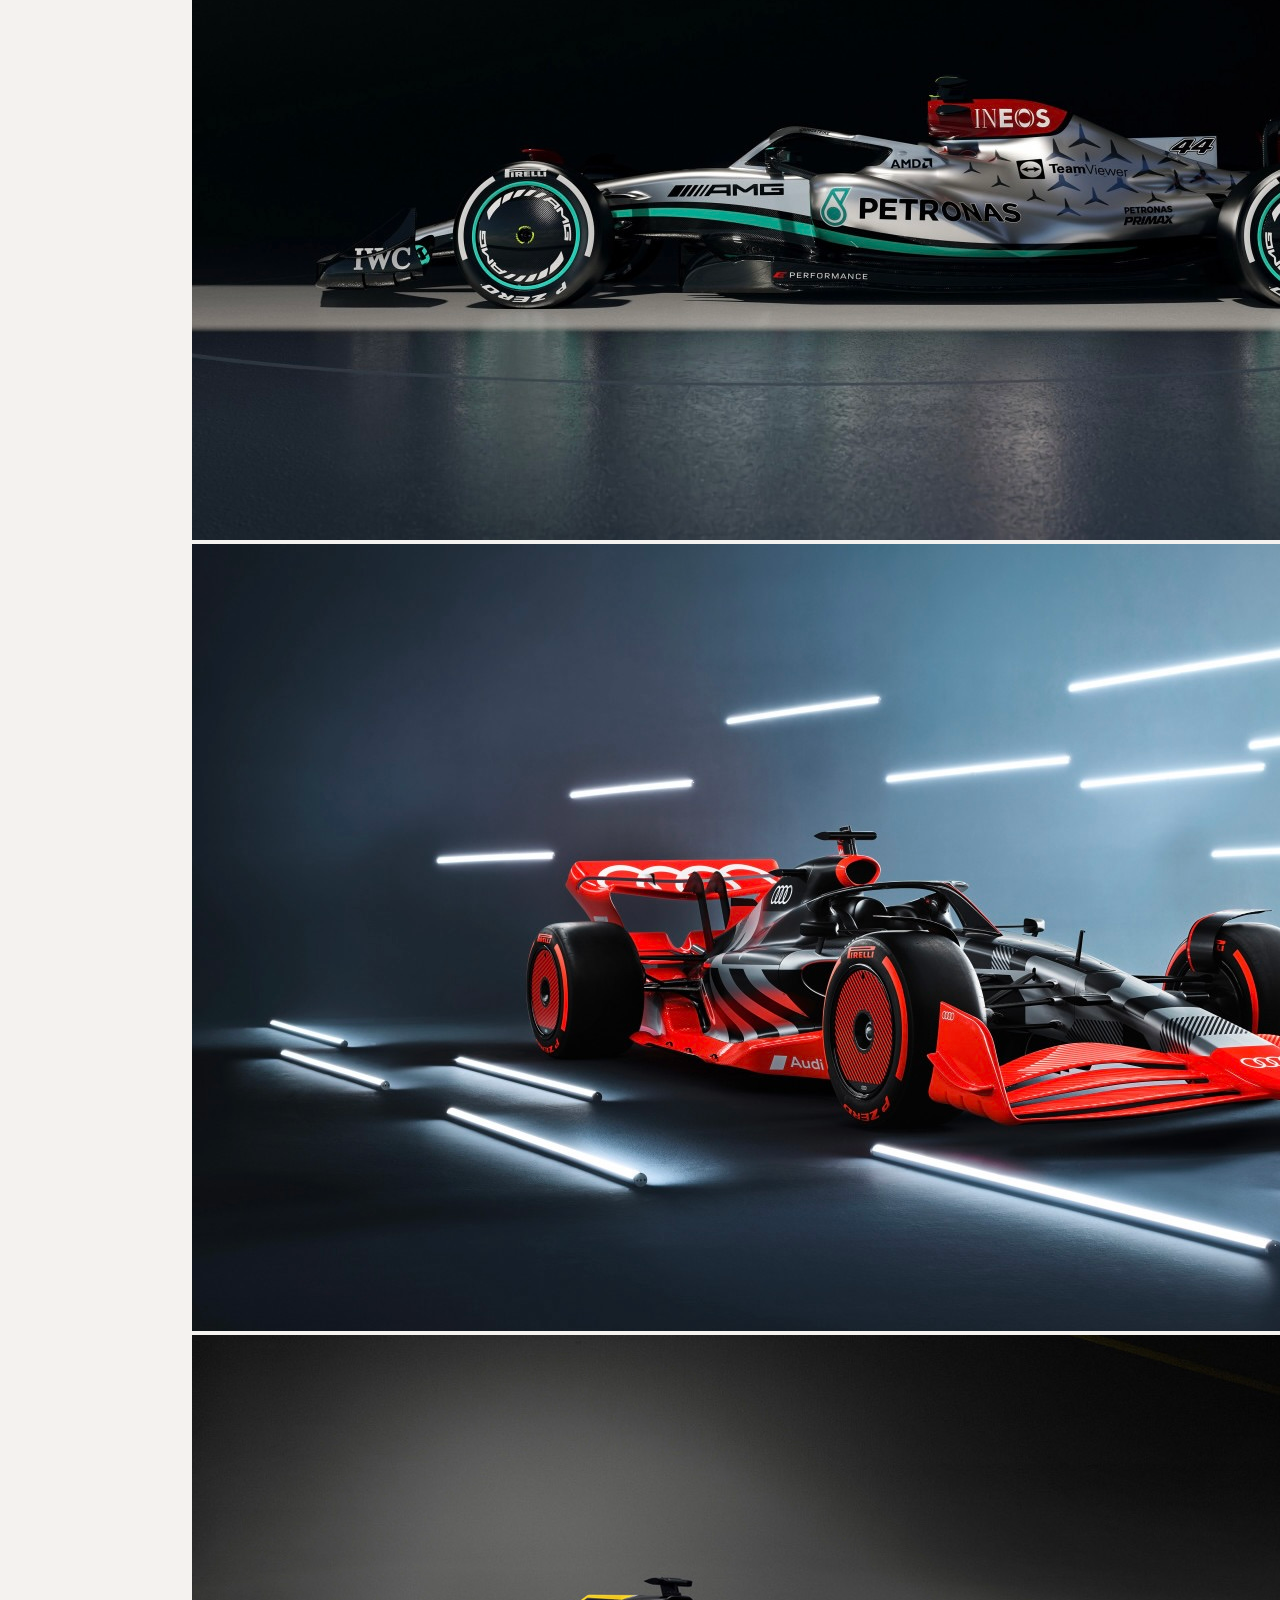
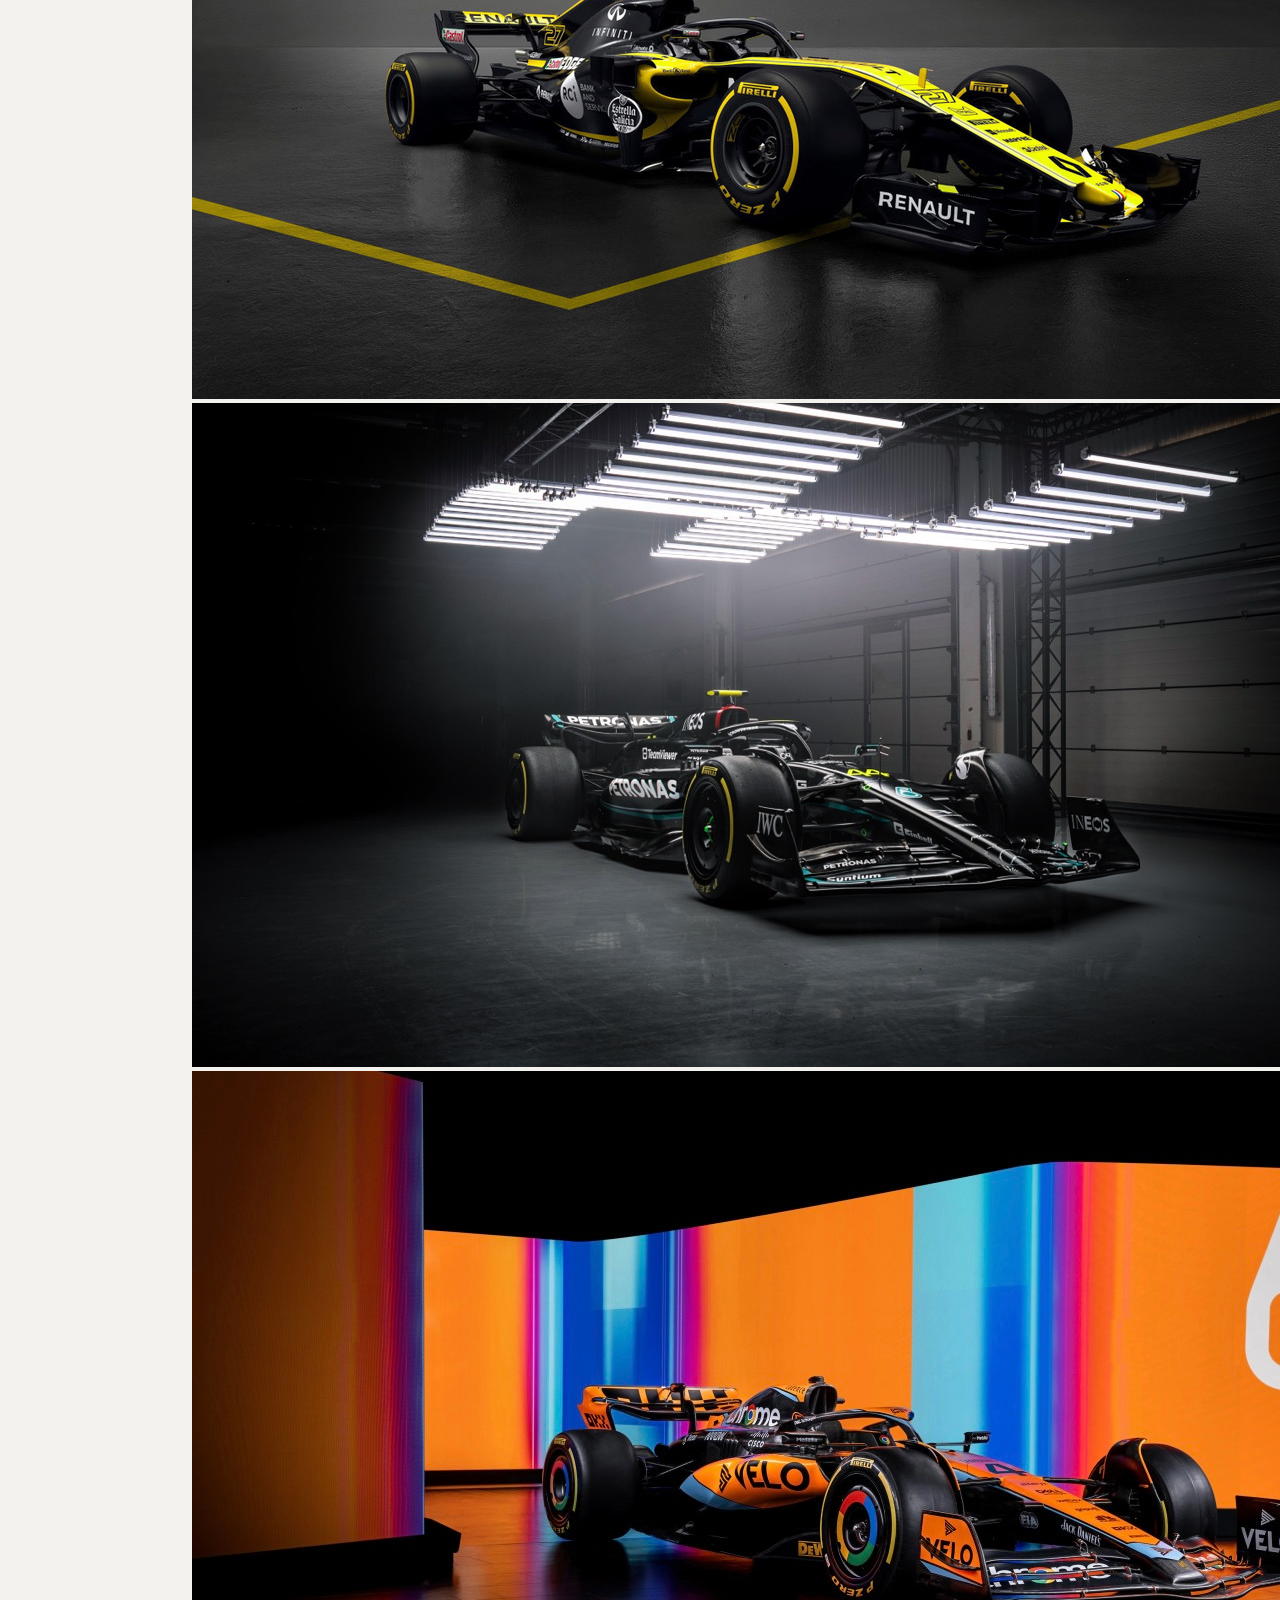
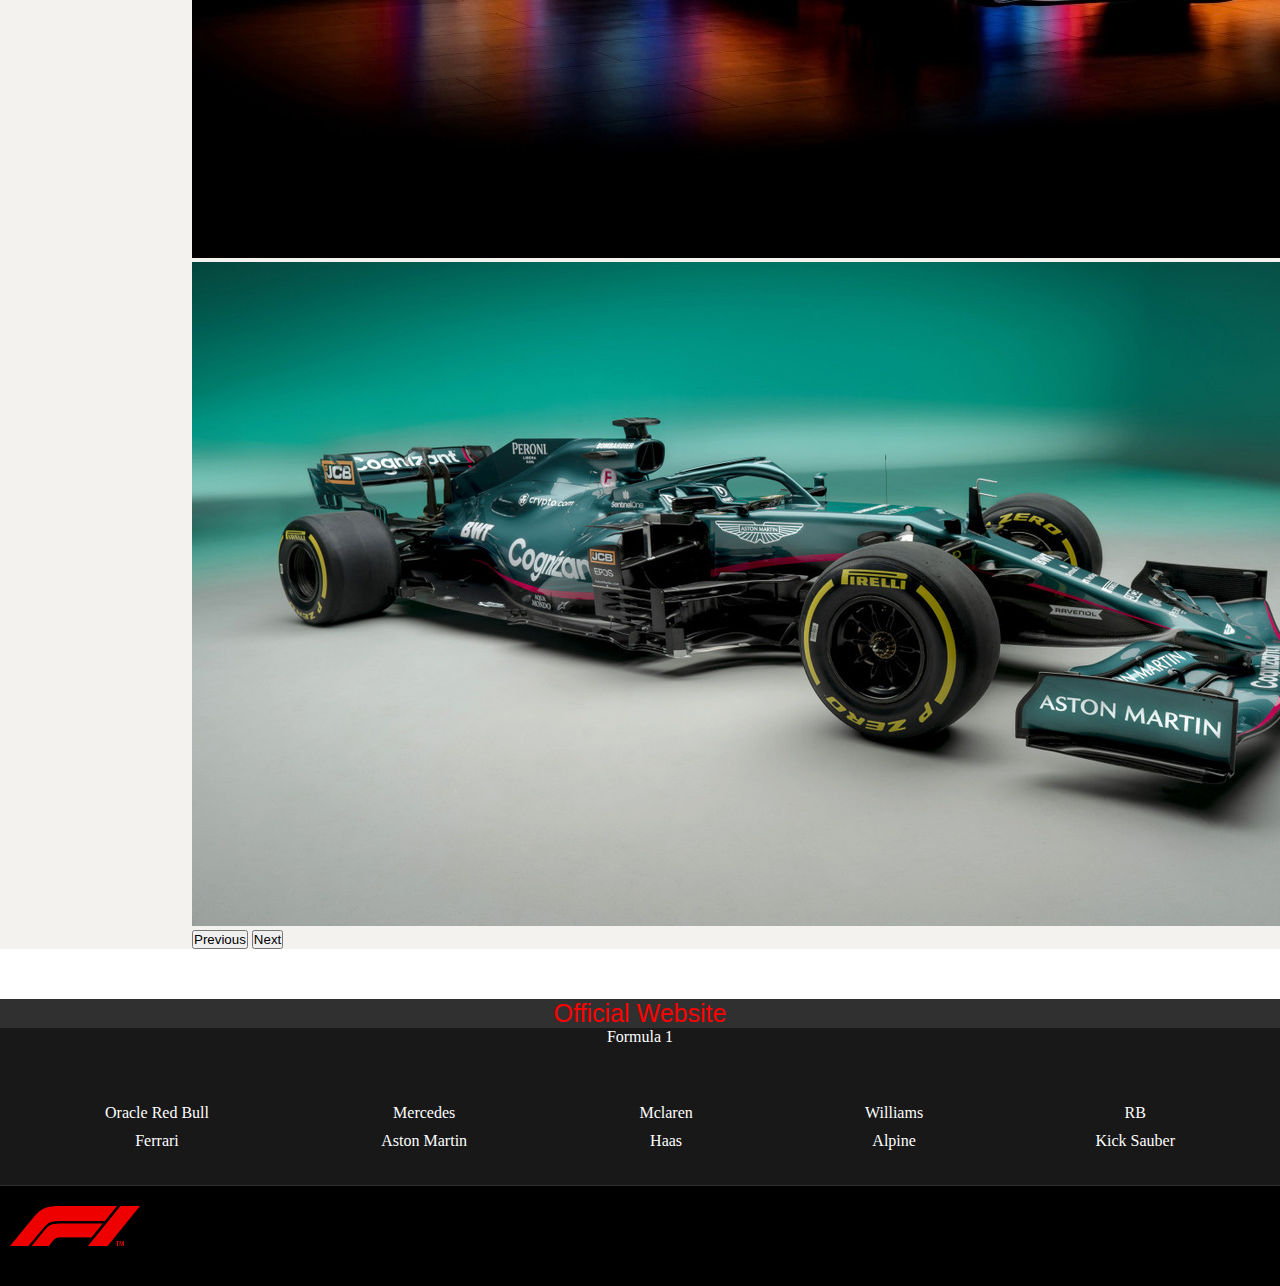
==== commit 53119dcf: "Update index.html" ====
--- a/index.html
+++ b/index.html
@@ -8,6 +8,7 @@
     <script src="https://cdn.jsdelivr.net/npm/bootstrap@5.3.2/dist/js/bootstrap.bundle.min.js" integrity="sha384-C6RzsynM9kWDrMNeT87bh95OGNyZPhcTNXj1NW7RuBCsyN/o0jlpcV8Qyq46cDfL" crossorigin="anonymous"></script>
     <!-- css -->
     <link rel="stylesheet" href="CSS/style.css">
+    <link rel="icon" type="IMG" href="IMG/icon.png">
     <title>F1 </title>
 
 </head>
@@ -35,7 +36,7 @@
               <a class="nav-link" href="Drivers.html">Drivers</a>
             </li>
             <li class="nav-item">
-                <a class="nav-link" id="alert" href="#">Schedual & Tracks</a>
+                <a class="nav-link" id="alert" href="#">Schedule & Circuits</a>
             </li>
           </ul>
         </div>
@@ -221,4 +222,4 @@
   </div>
 </body>
 <script src="JS/index.js"></script>
-</html>+</html>
